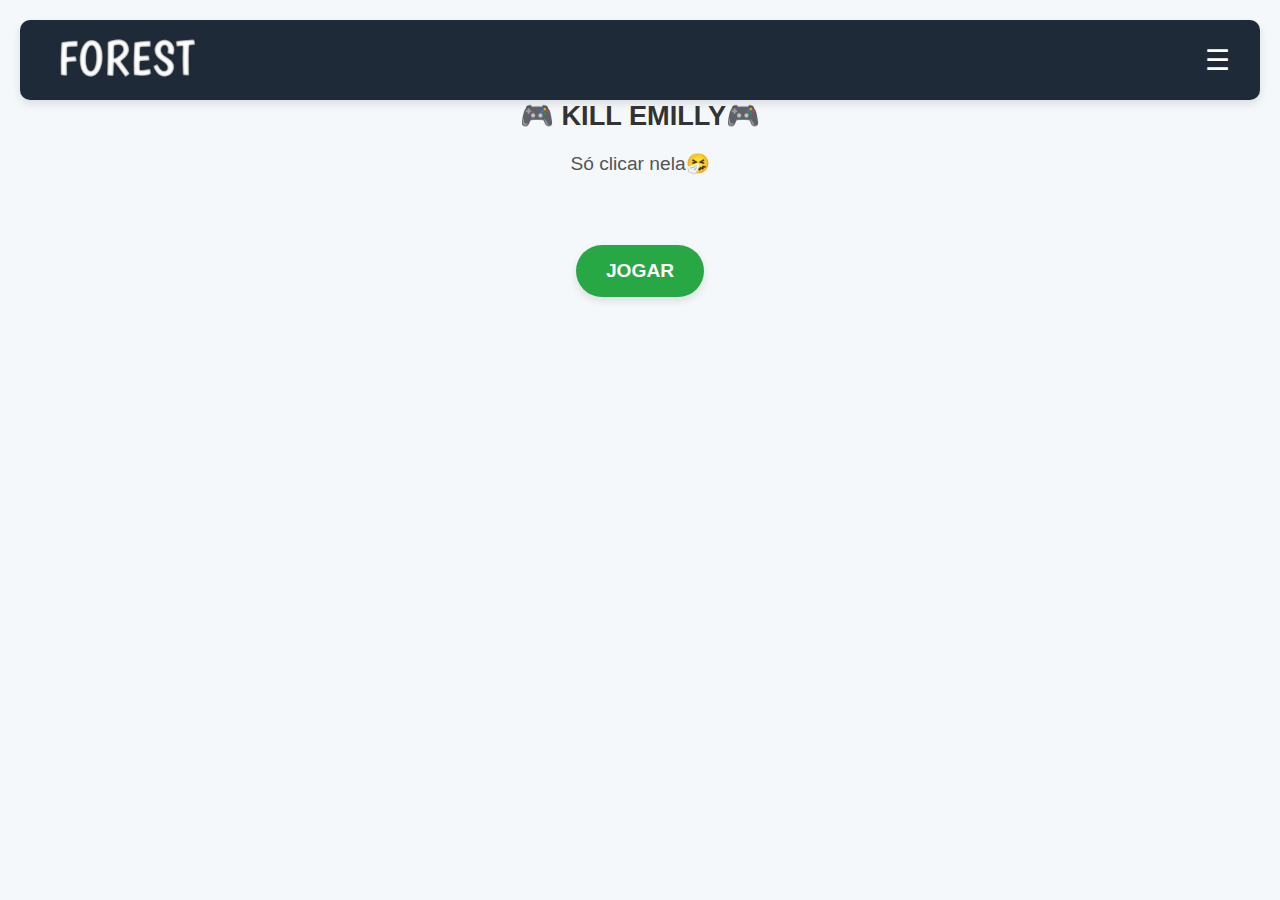
==== detalhesemilly.html @ da6a1213 "Atualização" ====
<!DOCTYPE html>
<html lang="pt-BR">
<head>
    <meta charset="UTF-8">
    <meta name="viewport" content="width=device-width, initial-scale=1.0">
    <title>Detalhes do Minigame 2</title>
    <link rel="stylesheet" href="style.css">
</head>
<style>
    /* Resetando algumas margens e fontes */
    * {
        margin: 0;
        padding: 0;
        box-sizing: border-box;
    }

    /* Corpo da página */
    body {
        font-family: 'Arial', sans-serif;
        background-color: #f4f8fb;
        color: #333;
        padding: 20px;
        text-align: center;
    }

    /* Estilo do cabeçalho */
    header {
        display: flex;
        justify-content: space-between;
        align-items: center;
        background-color: #1e2a38;
        padding: 15px 30px;
        color: white;
        height: 80px; 
        border-radius: 10px;
        box-shadow: 0 4px 8px rgba(0, 0, 0, 0.1);
    }

    /* Logo */
    .logo img {
        max-height: 100%;
        width: 150px;
    }

    /* Menu hamburguer */
    .menu-hamburguer {
        position: relative;
    }

    .menu-icon {
        font-size: 28px;
        cursor: pointer;
        display: block;
        color: #fff;
    }

    .menu {
        display: none;
        position: absolute;
        right: 0;
        background-color: #2f3b49;
        border-radius: 8px;
        padding: 10px;
        list-style: none;
        box-shadow: 0 6px 12px rgba(0, 0, 0, 0.15);
    }

    .menu li {
        margin: 10px 0;
    }

    .menu li a {
        color: #fff;
        text-decoration: none;
        font-size: 18px;
    }

    /* Exibe o menu quando a classe menu-ativo está presente */
    .menu-ativo {
        display: block;
    }

    /* Estilo do botão de jogar */
    button {
        background-color: #28a745;
        color: white;
        border: none;
        padding: 15px 30px;
        font-size: 1.2rem;
        font-weight: bold;
        border-radius: 50px;
        cursor: pointer;
        transition: background-color 0.3s ease, transform 0.3s ease;
        margin-top: 40px;
        box-shadow: 0 4px 8px rgba(0, 0, 0, 0.1);
    }

    /* Efeito ao passar o mouse sobre o botão */
    button:hover {
        background-color: #218838;
        transform: scale(1.05);
    }

    /* Efeito de foco */
    button:focus {
        outline: none;
    }

    /* Título da página */
    h1 {
        color: #333;
        font-size: 1.7rem;
        margin-bottom: 20px;
        font-weight: bold;
    }

    /* Descrição */
    p {
        font-size: 1.2rem;
        color: #555;
        margin-bottom: 30px;
    }
</style>
<body>
    <header>
        <div class="logo">
            <img src="logo.png" alt="Logo do Site">
        </div>
        <nav class="menu-hamburguer">
            <span class="menu-icon" onclick="toggleMenu()">&#9776;</span>
            <ul class="menu">
                <li><a href="index.html">Home</a></li>
                <li><a href="#jogos">Vazio</a></li>
                <li><a href="https://wa.link/4ynl0l">Contato</a></li>
            </ul>
        </nav>
    </header>

    <main>
        <h1>🎮 KILL EMILLY🎮</h1>
        <p>Só clicar nela🤧</p>
        <button onclick="abrirMinigame1()">JOGAR</button>
    </main>

    <script>
        function abrirMinigame1() {
            window.open("minigame2.html", "_blank", "width=800,height=600");
        }
         
        function toggleMenu() {
            const menu = document.querySelector(".menu");
            menu.classList.toggle("menu-ativo");
        }
    </script>
</body>
</html>
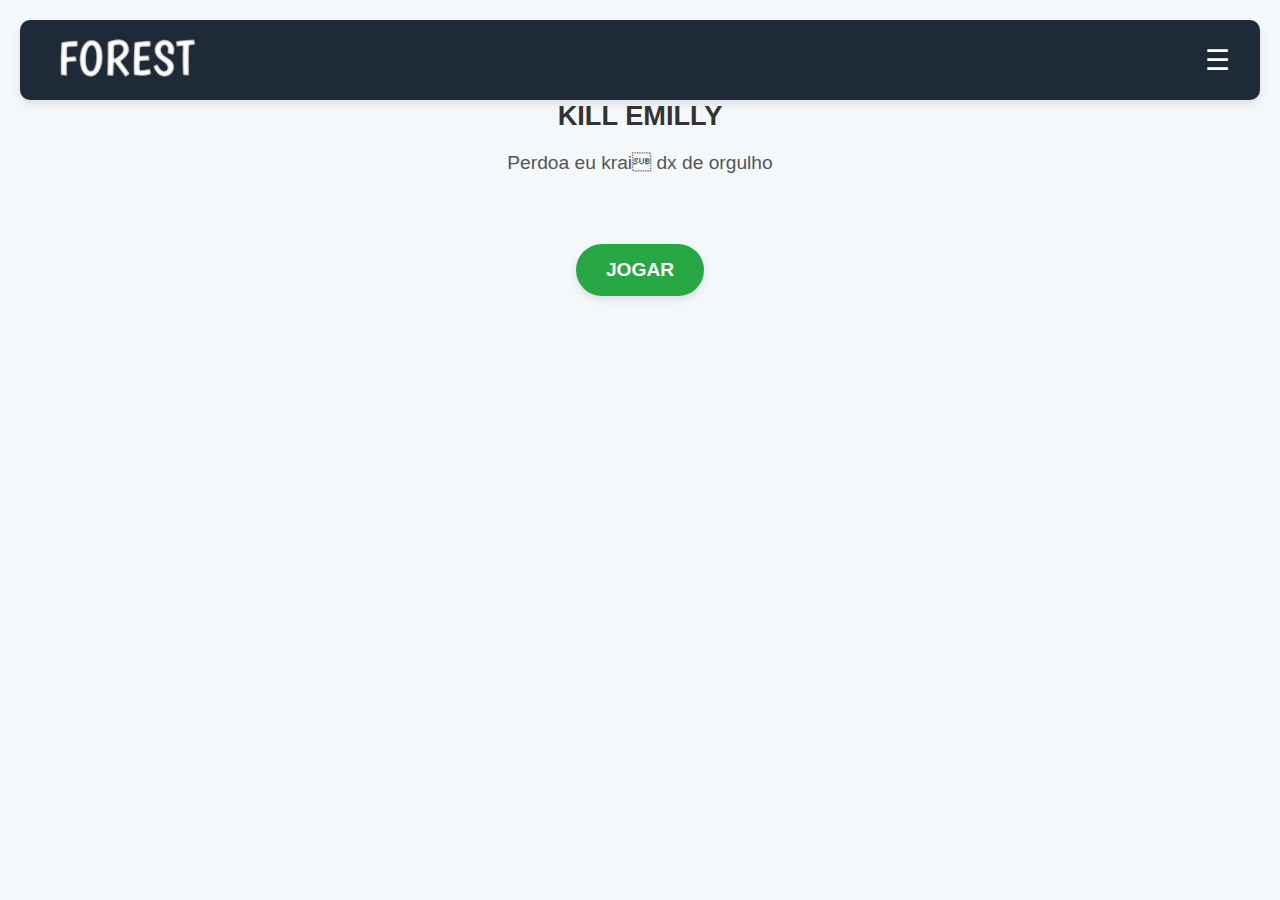
==== commit d8280d78: "Add files via upload" ====
--- a/detalhesemilly.html
+++ b/detalhesemilly.html
@@ -137,8 +137,8 @@
     </header>
 
     <main>
-        <h1>🎮 KILL EMILLY🎮</h1>
-        <p>Só clicar nela🤧</p>
+        <h1>KILL EMILLY</h1>
+        <p>Perdoa eu krai dx de orgulho</p>
         <button onclick="abrirMinigame1()">JOGAR</button>
     </main>
 
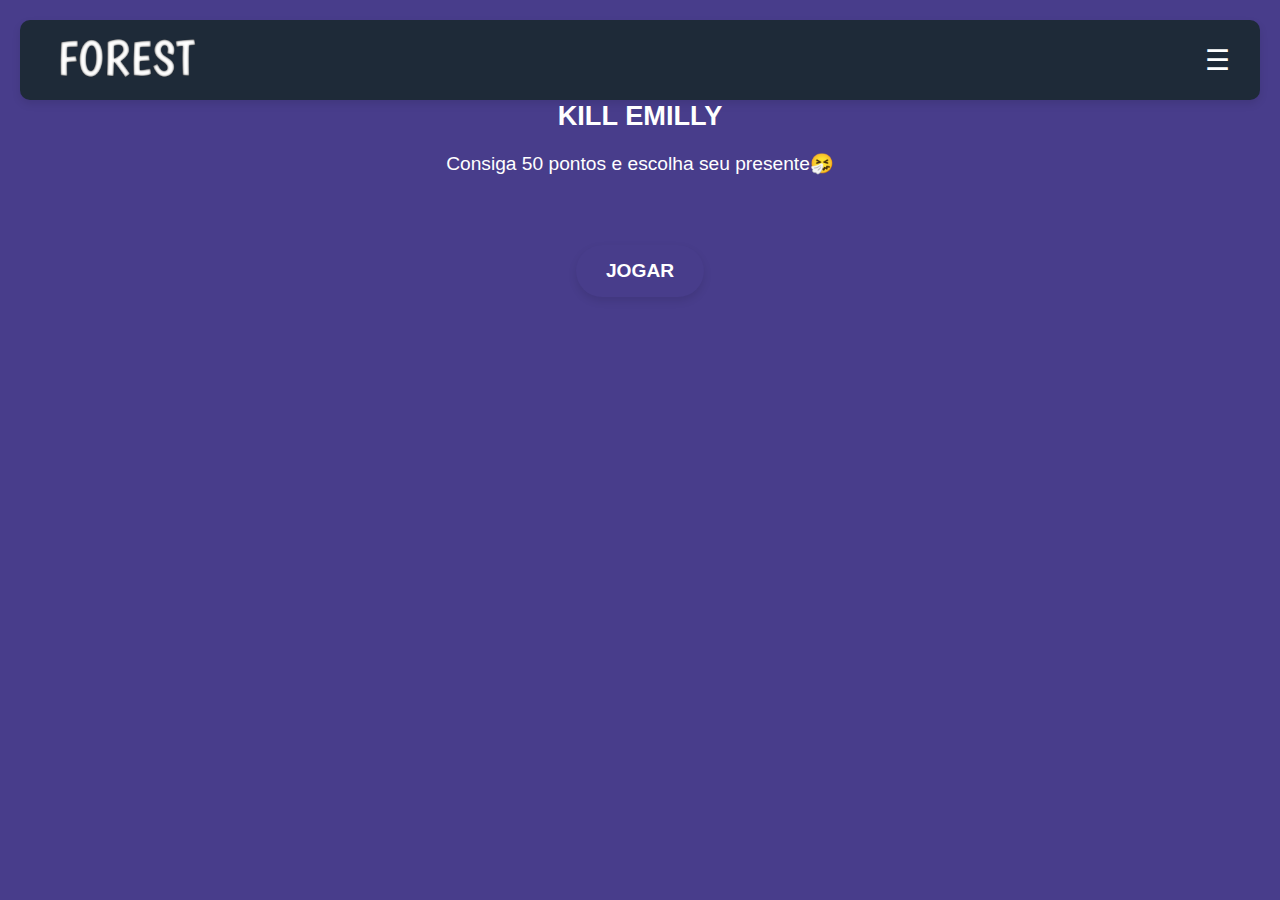
==== commit 0de42d08: "Att" ====
--- a/detalhesemilly.html
+++ b/detalhesemilly.html
@@ -17,7 +17,7 @@
     /* Corpo da página */
     body {
         font-family: 'Arial', sans-serif;
-        background-color: #f4f8fb;
+        background-color: #483D8B;
         color: #333;
         padding: 20px;
         text-align: center;
@@ -55,16 +55,16 @@
     }
 
     .menu {
-        display: none;
-        position: absolute;
-        right: 0;
-        background-color: #2f3b49;
-        border-radius: 8px;
-        padding: 10px;
-        list-style: none;
-        box-shadow: 0 6px 12px rgba(0, 0, 0, 0.15);
-    }
-
+    display: none;
+    position: absolute;
+    top: 70px;    
+    right: 45px;
+    background-color: #483D8B;
+    border-radius: 0px;
+    padding: 50px;
+    list-style: none;
+    box-shadow: 10px 12px black;
+}
     .menu li {
         margin: 10px 0;
     }
@@ -82,7 +82,7 @@
 
     /* Estilo do botão de jogar */
     button {
-        background-color: #28a745;
+        background-color: #483D8B;
         color: white;
         border: none;
         padding: 15px 30px;
@@ -108,7 +108,7 @@
 
     /* Título da página */
     h1 {
-        color: #333;
+        color: white;
         font-size: 1.7rem;
         margin-bottom: 20px;
         font-weight: bold;
@@ -117,7 +117,7 @@
     /* Descrição */
     p {
         font-size: 1.2rem;
-        color: #555;
+        color: white;
         margin-bottom: 30px;
     }
 </style>
@@ -129,16 +129,16 @@
         <nav class="menu-hamburguer">
             <span class="menu-icon" onclick="toggleMenu()">&#9776;</span>
             <ul class="menu">
-                <li><a href="index.html">Home</a></li>
+                <li><a href="index.html">Inicio</a></li>
                 <li><a href="#jogos">Vazio</a></li>
-                <li><a href="https://wa.link/4ynl0l">Contato</a></li>
+                <li><a href="https://wa.link/4ynl0l">Whats</a></li>
             </ul>
         </nav>
     </header>
 
     <main>
         <h1>KILL EMILLY</h1>
-        <p>Perdoa eu krai dx de orgulho</p>
+        <p>Consiga 50 pontos e escolha seu presente🤧</p>
         <button onclick="abrirMinigame1()">JOGAR</button>
     </main>
 
